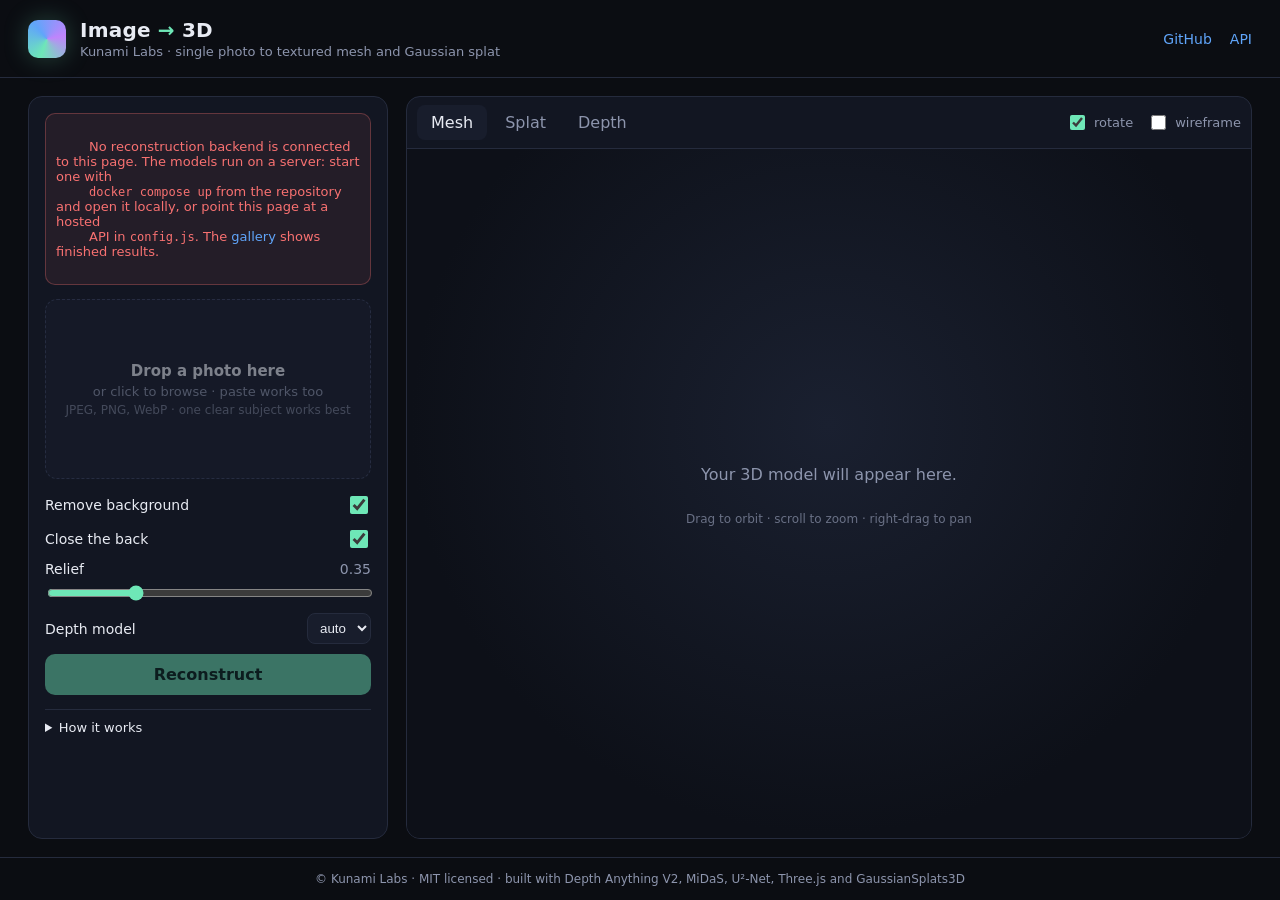
==== site/app/index.html @ 6266c312 "Static site for Vercel: results gallery and host-agnostic app front end site/ holds the interactive " ====
<!doctype html>
<html lang="en">
<head>
  <meta charset="utf-8">
  <meta name="viewport" content="width=device-width, initial-scale=1">
  <title>Image to 3D · Kunami Labs</title>
  <meta name="description" content="Upload one photo and get a textured 3D model and a Gaussian splat back. Open source, by Kunami Labs.">
  <link rel="icon" href="data:image/svg+xml,%3Csvg xmlns=%27http://www.w3.org/2000/svg%27 viewBox=%270 0 32 32%27%3E%3Cdefs%3E%3ClinearGradient id=%27g%27 x1=%270%27 y1=%270%27 x2=%271%27 y2=%271%27%3E%3Cstop offset=%270%27 stop-color=%27%236ee7b7%27/%3E%3Cstop offset=%271%27 stop-color=%27%2360a5fa%27/%3E%3C/linearGradient%3E%3C/defs%3E%3Crect width=%2732%27 height=%2732%27 rx=%278%27 fill=%27url(%23g)%27/%3E%3Cpath d=%27M16 6l9 5v10l-9 5-9-5V11z%27 fill=%27none%27 stroke=%27%230b0d12%27 stroke-width=%272.2%27/%3E%3Cpath d=%27M16 16l9-5M16 16v10M16 16l-9-5%27 stroke=%27%230b0d12%27 stroke-width=%272.2%27/%3E%3C/svg%3E">
  <link rel="stylesheet" href="./styles.css">
  <script type="importmap">
    { "imports": { "three": "./vendor/three.module.js", "three/addons/": "./vendor/" } }
  </script>
</head>
<body>
  <header class="top">
    <div class="brand">
      <span class="logo" aria-hidden="true"></span>
      <div>
        <h1>Image <span class="arrow">→</span> 3D</h1>
        <p class="sub">Kunami Labs · single photo to textured mesh and Gaussian splat</p>
      </div>
    </div>
    <nav>
      <a href="https://github.com/NicholasTJL-projects/Image-to-3D" target="_blank" rel="noopener">GitHub</a>
      <a href="./api/docs" target="_blank" rel="noopener">API</a>
    </nav>
  </header>

  <main class="layout">
    <section class="panel controls">
      <div id="no-backend" class="error" hidden>
        No reconstruction backend is connected to this page. The models run on a server: start one with
        <code>docker compose up</code> from the repository and open it locally, or point this page at a hosted
        API in <code>config.js</code>. The <a href="../">gallery</a> shows finished results.
      </div>
      <div id="drop" class="drop" tabindex="0" role="button" aria-label="Upload an image">
        <input id="file" type="file" accept="image/*" hidden>
        <img id="thumb" alt="" hidden>
        <div class="drop-text">
          <strong>Drop a photo here</strong>
          <span>or click to browse · paste works too</span>
          <span class="hint">JPEG, PNG, WebP · one clear subject works best</span>
        </div>
      </div>

      <form id="options" class="options">
        <label class="row">
          <span>Remove background</span>
          <input type="checkbox" name="remove_background" checked>
        </label>
        <label class="row">
          <span>Close the back</span>
          <input type="checkbox" name="mirror_back" checked>
        </label>
        <label class="row slider">
          <span>Relief <output id="relief-out">0.35</output></span>
          <input type="range" name="relief" min="0.05" max="1.2" step="0.05" value="0.35">
        </label>
        <label class="row">
          <span>Depth model</span>
          <select name="depth_backend" id="depth-backend"><option value="auto">auto</option></select>
        </label>
        <button id="go" type="submit" disabled>Reconstruct</button>
      </form>

      <div id="progress" class="progress" hidden>
        <div class="bar"><div id="bar-fill"></div></div>
        <div id="stage" class="stage">queued</div>
      </div>
      <div id="error" class="error" hidden></div>

      <div id="result" class="result" hidden>
        <dl class="stats">
          <div><dt>Vertices</dt><dd id="st-verts">–</dd></div>
          <div><dt>Triangles</dt><dd id="st-faces">–</dd></div>
          <div><dt>Gaussians</dt><dd id="st-gauss">–</dd></div>
          <div><dt>Time</dt><dd id="st-time">–</dd></div>
        </dl>
        <div id="coverage" class="coverage" hidden>
          <strong id="cov-title">Coverage</strong>
          <ul id="cov-advice"></ul>
        </div>
        <div class="downloads">
          <a id="dl-glb" class="btn" download>Download GLB</a>
          <a id="dl-ply" class="btn" download>Download splat PLY</a>
          <a id="dl-depth" class="btn ghost" download>Depth map</a>
        </div>
      </div>

      <section id="multiview" class="multiview" hidden>
        <h2>Full 3D from many angles</h2>
        <p>Walk around one object and get a Gaussian Splatting scene. Takes a few minutes.</p>
        <div class="seg" role="tablist" aria-label="Capture source">
          <button type="button" class="seg-btn active" data-mode="camera" role="tab">Camera</button>
          <button type="button" class="seg-btn" data-mode="video" role="tab">Video</button>
          <button type="button" class="seg-btn" data-mode="photos" role="tab">Photos</button>
        </div>

        <div id="mv-camera" class="mv-mode">
          <div class="cam-wrap">
            <video id="cam-preview" playsinline muted autoplay hidden></video>
            <canvas id="cam-canvas" hidden></canvas>
            <div id="cam-overlay" class="cam-overlay">
              <strong id="cam-count">0 shots</strong>
              <span id="cam-hint">Point at the object, press Start, then walk slowly around it.</span>
            </div>
          </div>
          <div class="cam-controls">
            <button type="button" id="cam-start" class="btn ghost">Start camera</button>
            <button type="button" id="cam-shoot" class="btn ghost" disabled>Start capturing</button>
            <button type="button" id="cam-reset" class="btn ghost" disabled>Clear</button>
          </div>
          <p class="hint">One still every half second at full camera resolution. 40 to 80 shots in two loops at different heights works well.</p>
        </div>

        <div id="mv-video" class="mv-mode" hidden>
          <label class="btn ghost file-btn">
            <input id="mv-video-file" type="file" accept="video/*" hidden>
            <span id="mv-video-label">Choose a video</span>
          </label>
          <p class="hint">10 to 30 seconds, 4K if possible, slow and steady, exposure locked. The sharpest frames are picked automatically.</p>
        </div>

        <div id="mv-photos" class="mv-mode" hidden>
          <label class="btn ghost file-btn">
            <input id="mv-files" type="file" accept="image/*" multiple hidden>
            <span id="mv-label">Choose photos</span>
          </label>
          <p class="hint">20 to 200 photos, about 70 % overlap between neighbours, every side covered.</p>
        </div>

        <label class="row">
          <span>Object only (remove background)</span>
          <input type="checkbox" id="mv-object-only" checked>
        </label>
        <button id="mv-go" type="button" disabled>Reconstruct in 3D</button>
      </section>

      <details class="about">
        <summary>How it works</summary>
        <ol>
          <li>The subject is cut out with a U²-Net segmentation model (falls back to GrabCut).</li>
          <li>A monocular depth network (Depth Anything V2, or MiDaS v2.1 as a fallback) predicts relative depth for every pixel.</li>
          <li>Pixels are back-projected through a pinhole camera, meshed, textured with the photo and mirrored to close the back.</li>
          <li>The same points are written as 3D Gaussians, so the result also opens in splat viewers.</li>
        </ol>
        <p>One photo cannot see the hidden sides of an object, so the output is a relief ("2.5D") model. For a full 3D capture, the <a href="https://github.com/NicholasTJL-projects/Image-to-3D#multi-view-capture" target="_blank" rel="noopener">multi-view pipeline</a> in the same repo turns photos taken from many angles into a Gaussian Splatting scene.</p>
      </details>
    </section>

    <section class="panel viewer-panel">
      <div class="tabs" role="tablist">
        <button class="tab active" data-view="mesh" role="tab">Mesh</button>
        <button class="tab" data-view="splat" role="tab">Splat</button>
        <button class="tab" data-view="depth" role="tab">Depth</button>
        <span class="spacer"></span>
        <label class="toggle"><input id="autorotate" type="checkbox" checked> rotate</label>
        <label class="toggle"><input id="wire" type="checkbox"> wireframe</label>
      </div>
      <div id="viewer" class="viewer">
        <div id="mesh-view" class="view active"></div>
        <div id="splat-view" class="view"></div>
        <div id="depth-view" class="view depth-view"><img id="depth-img" alt="depth map" hidden></div>
        <div id="placeholder" class="placeholder">
          <p>Your 3D model will appear here.</p>
          <p class="small">Drag to orbit · scroll to zoom · right-drag to pan</p>
        </div>
      </div>
    </section>
  </main>

  <footer class="foot">
    <span>© Kunami Labs · MIT licensed · built with Depth Anything V2, MiDaS, U²-Net, Three.js and GaussianSplats3D</span>
  </footer>

  <script src="./config.js"></script>
  <script type="module" src="./app.js"></script>
</body>
</html>
---- site/app/styles.css ----
:root {
  --bg: #0b0d12;
  --panel: #121622;
  --panel-2: #181d2c;
  --border: #252b3d;
  --text: #e8ebf3;
  --muted: #8d95ad;
  --accent: #6ee7b7;
  --accent-2: #60a5fa;
  --danger: #f87171;
  --radius: 14px;
  font-family: "Inter", system-ui, -apple-system, "Segoe UI", Roboto, sans-serif;
}
* { box-sizing: border-box; }
[hidden] { display: none !important; }
html, body { margin: 0; height: 100%; background: var(--bg); color: var(--text); }
body { display: flex; flex-direction: column; min-height: 100vh; }
a { color: var(--accent-2); text-decoration: none; }
a:hover { text-decoration: underline; }

.top { display: flex; align-items: center; justify-content: space-between; padding: 18px 28px; border-bottom: 1px solid var(--border); }
.brand { display: flex; align-items: center; gap: 14px; }
.logo { width: 38px; height: 38px; border-radius: 10px; background: conic-gradient(from 200deg, var(--accent), var(--accent-2), #c084fc, var(--accent)); box-shadow: 0 0 24px rgba(110, 231, 183, .25); }
.top h1 { margin: 0; font-size: 20px; letter-spacing: .2px; }
.top .arrow { color: var(--accent); }
.top .sub { margin: 2px 0 0; color: var(--muted); font-size: 13px; }
.top nav { display: flex; gap: 18px; font-size: 14px; }

.layout { flex: 1; display: grid; grid-template-columns: 360px 1fr; gap: 18px; padding: 18px 28px; }
@media (max-width: 900px) { .layout { grid-template-columns: 1fr; } .viewer { min-height: 60vh; } }
.panel { background: var(--panel); border: 1px solid var(--border); border-radius: var(--radius); }
.controls { padding: 16px; display: flex; flex-direction: column; gap: 14px; }

.drop { position: relative; border: 1.5px dashed #3a4360; border-radius: 12px; min-height: 180px; display: flex; align-items: center; justify-content: center; text-align: center; cursor: pointer; transition: border-color .15s, background .15s; overflow: hidden; background: var(--panel-2); }
.drop:hover, .drop:focus, .drop.over { border-color: var(--accent); background: #1a2234; outline: none; }
.drop img { position: absolute; inset: 0; width: 100%; height: 100%; object-fit: contain; }
.drop.has-image .drop-text { position: absolute; bottom: 0; left: 0; right: 0; background: linear-gradient(transparent, rgba(0,0,0,.75)); padding: 20px 10px 10px; }
.drop-text { display: flex; flex-direction: column; gap: 4px; padding: 16px; color: var(--muted); font-size: 13px; }
.drop-text strong { color: var(--text); font-size: 15px; }
.drop-text .hint { font-size: 12px; opacity: .8; }

.options { display: flex; flex-direction: column; gap: 10px; }
.row { display: flex; align-items: center; justify-content: space-between; font-size: 14px; gap: 10px; }
.row.slider { flex-direction: column; align-items: stretch; gap: 6px; }
.row.slider span { display: flex; justify-content: space-between; }
.row output { color: var(--muted); font-variant-numeric: tabular-nums; }
input[type=range] { accent-color: var(--accent); width: 100%; }
input[type=checkbox] { accent-color: var(--accent); width: 18px; height: 18px; }
select { background: var(--panel-2); color: var(--text); border: 1px solid var(--border); border-radius: 8px; padding: 6px 8px; }
button, .btn { font: inherit; border: 0; border-radius: 10px; padding: 11px 14px; cursor: pointer; background: var(--accent); color: #06251a; font-weight: 600; text-align: center; }
button:disabled { opacity: .45; cursor: not-allowed; }
.btn.ghost { background: transparent; color: var(--text); border: 1px solid var(--border); }
.btn:hover { text-decoration: none; filter: brightness(1.08); }

.progress { display: flex; flex-direction: column; gap: 8px; }
.bar { height: 8px; background: var(--panel-2); border-radius: 99px; overflow: hidden; }
#bar-fill { height: 100%; width: 0; background: linear-gradient(90deg, var(--accent), var(--accent-2)); transition: width .3s; }
.stage { font-size: 13px; color: var(--muted); }
.error { color: var(--danger); font-size: 13px; background: rgba(248,113,113,.08); border: 1px solid rgba(248,113,113,.3); padding: 10px; border-radius: 10px; white-space: pre-wrap; }

.result { display: flex; flex-direction: column; gap: 12px; }
.stats { display: grid; grid-template-columns: repeat(4, 1fr); gap: 8px; margin: 0; }
.stats div { background: var(--panel-2); border-radius: 10px; padding: 8px; }
.stats dt { font-size: 11px; color: var(--muted); text-transform: uppercase; letter-spacing: .4px; }
.stats dd { margin: 2px 0 0; font-weight: 600; font-variant-numeric: tabular-nums; }
.downloads { display: flex; flex-wrap: wrap; gap: 8px; }
.downloads .btn { flex: 1 1 45%; font-size: 13px; }

.about { font-size: 13px; color: var(--muted); border-top: 1px solid var(--border); padding-top: 10px; }
.about summary { cursor: pointer; color: var(--text); }
.about ol { padding-left: 18px; }

.viewer-panel { display: flex; flex-direction: column; min-height: 520px; overflow: hidden; }
.tabs { display: flex; align-items: center; gap: 4px; padding: 8px 10px; border-bottom: 1px solid var(--border); }
.tab { background: transparent; color: var(--muted); font-weight: 500; padding: 8px 14px; border-radius: 8px; }
.tab.active { background: var(--panel-2); color: var(--text); }
.tabs .spacer { flex: 1; }
.toggle { font-size: 13px; color: var(--muted); display: flex; align-items: center; gap: 6px; margin-left: 10px; }
.toggle input { width: 15px; height: 15px; }
.viewer { position: relative; flex: 1; background: radial-gradient(ellipse at 50% 40%, #1a2030 0%, #0d1018 70%); }
.view { position: absolute; inset: 0; display: none; }
.view.active { display: block; }
.view canvas { display: block; width: 100% !important; height: 100% !important; }
.depth-view { display: none; align-items: center; justify-content: center; }
.depth-view.active { display: flex; }
.depth-view img { max-width: 100%; max-height: 100%; image-rendering: auto; }
.placeholder { position: absolute; inset: 0; display: flex; flex-direction: column; align-items: center; justify-content: center; color: var(--muted); pointer-events: none; }
.placeholder .small { font-size: 12px; opacity: .7; }

.foot { padding: 14px 28px; border-top: 1px solid var(--border); color: var(--muted); font-size: 12px; text-align: center; }

.multiview { border-top: 1px solid var(--border); padding-top: 12px; display: flex; flex-direction: column; gap: 8px; }
.multiview h2 { margin: 0; font-size: 14px; }
.multiview p { margin: 0; font-size: 13px; color: var(--muted); }
.file-btn { display: block; cursor: pointer; }

.seg { display: flex; background: var(--panel-2); border-radius: 10px; padding: 3px; gap: 2px; }
.seg-btn { flex: 1; background: transparent; color: var(--muted); font-weight: 500; padding: 7px 8px; border-radius: 8px; font-size: 13px; }
.seg-btn.active { background: var(--panel); color: var(--text); box-shadow: 0 1px 3px rgba(0,0,0,.3); }
.mv-mode { display: flex; flex-direction: column; gap: 8px; }
.mv-mode .hint { margin: 0; font-size: 12px; color: var(--muted); }
.cam-wrap { position: relative; background: #000; border-radius: 10px; overflow: hidden; aspect-ratio: 1 / 1; max-width: 100%; }
.cam-wrap video { width: 100%; height: 100%; object-fit: cover; display: block; }
.cam-overlay { position: absolute; left: 0; right: 0; bottom: 0; padding: 10px; background: linear-gradient(transparent, rgba(0,0,0,.7)); color: #fff; display: flex; flex-direction: column; gap: 2px; font-size: 12px; pointer-events: none; }
.cam-overlay strong { font-size: 15px; }
.cam-controls { display: flex; gap: 6px; }
.cam-controls .btn { flex: 1; font-size: 13px; padding: 9px 6px; }
.cam-wrap.flash::after { content: ""; position: absolute; inset: 0; background: #fff; opacity: .35; animation: flash .25s ease-out forwards; }
@keyframes flash { to { opacity: 0; } }
@media (prefers-reduced-motion: reduce) { .cam-wrap.flash::after { animation: none; opacity: 0; } }

.coverage { border-radius: 10px; padding: 10px 12px; font-size: 13px; background: var(--panel-2); border-left: 3px solid var(--accent-2); }
.coverage.fair { border-left-color: #fbbf24; }
.coverage.poor { border-left-color: var(--danger); }
.coverage ul { margin: 6px 0 0; padding-left: 16px; color: var(--muted); display: flex; flex-direction: column; gap: 4px; }

.drop.disabled { opacity: .5; pointer-events: none; }
.error code { font-family: var(--mono, monospace); font-size: 12px; }
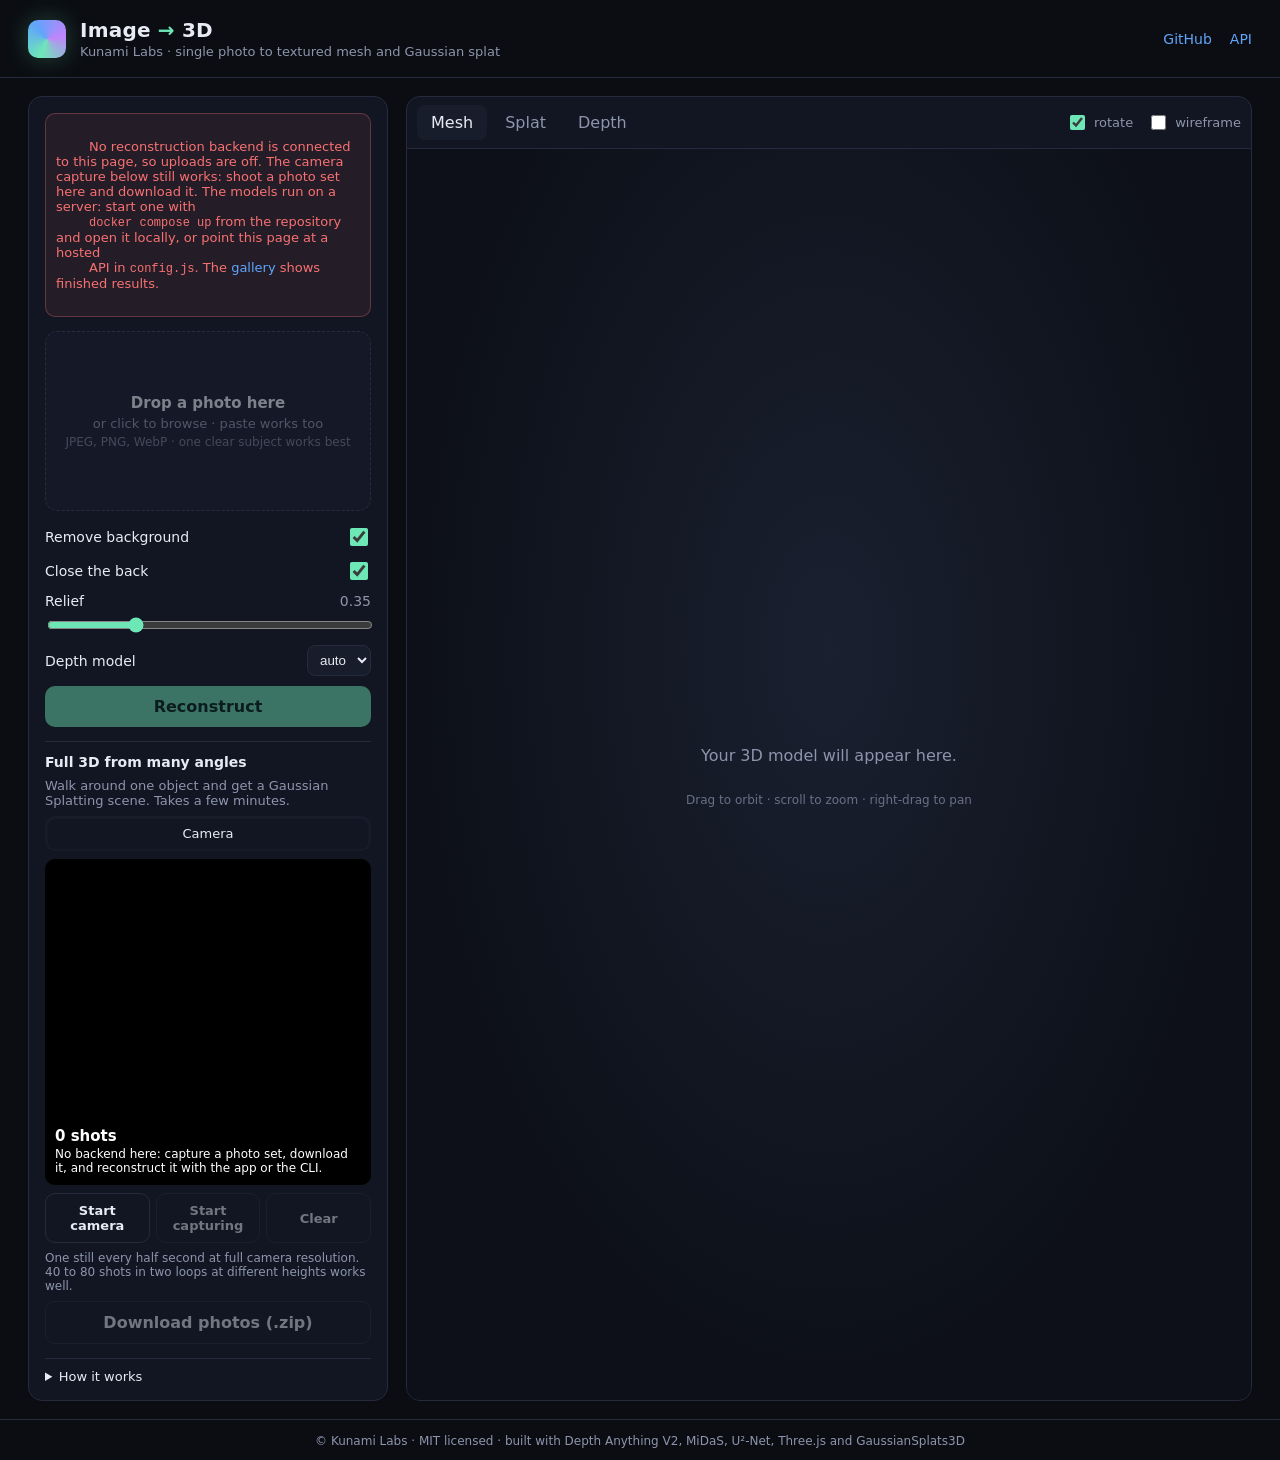
==== commit 94cf5b21: "Camera capture works without a backend: download the shots as a zip On a static host the multi-view " ====
--- a/site/app/index.html
+++ b/site/app/index.html
@@ -29,7 +29,7 @@
   <main class="layout">
     <section class="panel controls">
       <div id="no-backend" class="error" hidden>
-        No reconstruction backend is connected to this page. The models run on a server: start one with
+        No reconstruction backend is connected to this page, so uploads are off. The camera capture below still works: shoot a photo set here and download it. The models run on a server: start one with
         <code>docker compose up</code> from the repository and open it locally, or point this page at a hosted
         API in <code>config.js</code>. The <a href="../">gallery</a> shows finished results.
       </div>
@@ -134,6 +134,7 @@
           <input type="checkbox" id="mv-object-only" checked>
         </label>
         <button id="mv-go" type="button" disabled>Reconstruct in 3D</button>
+        <button id="mv-download" type="button" class="btn ghost" disabled hidden>Download photos (.zip)</button>
       </section>
 
       <details class="about">
